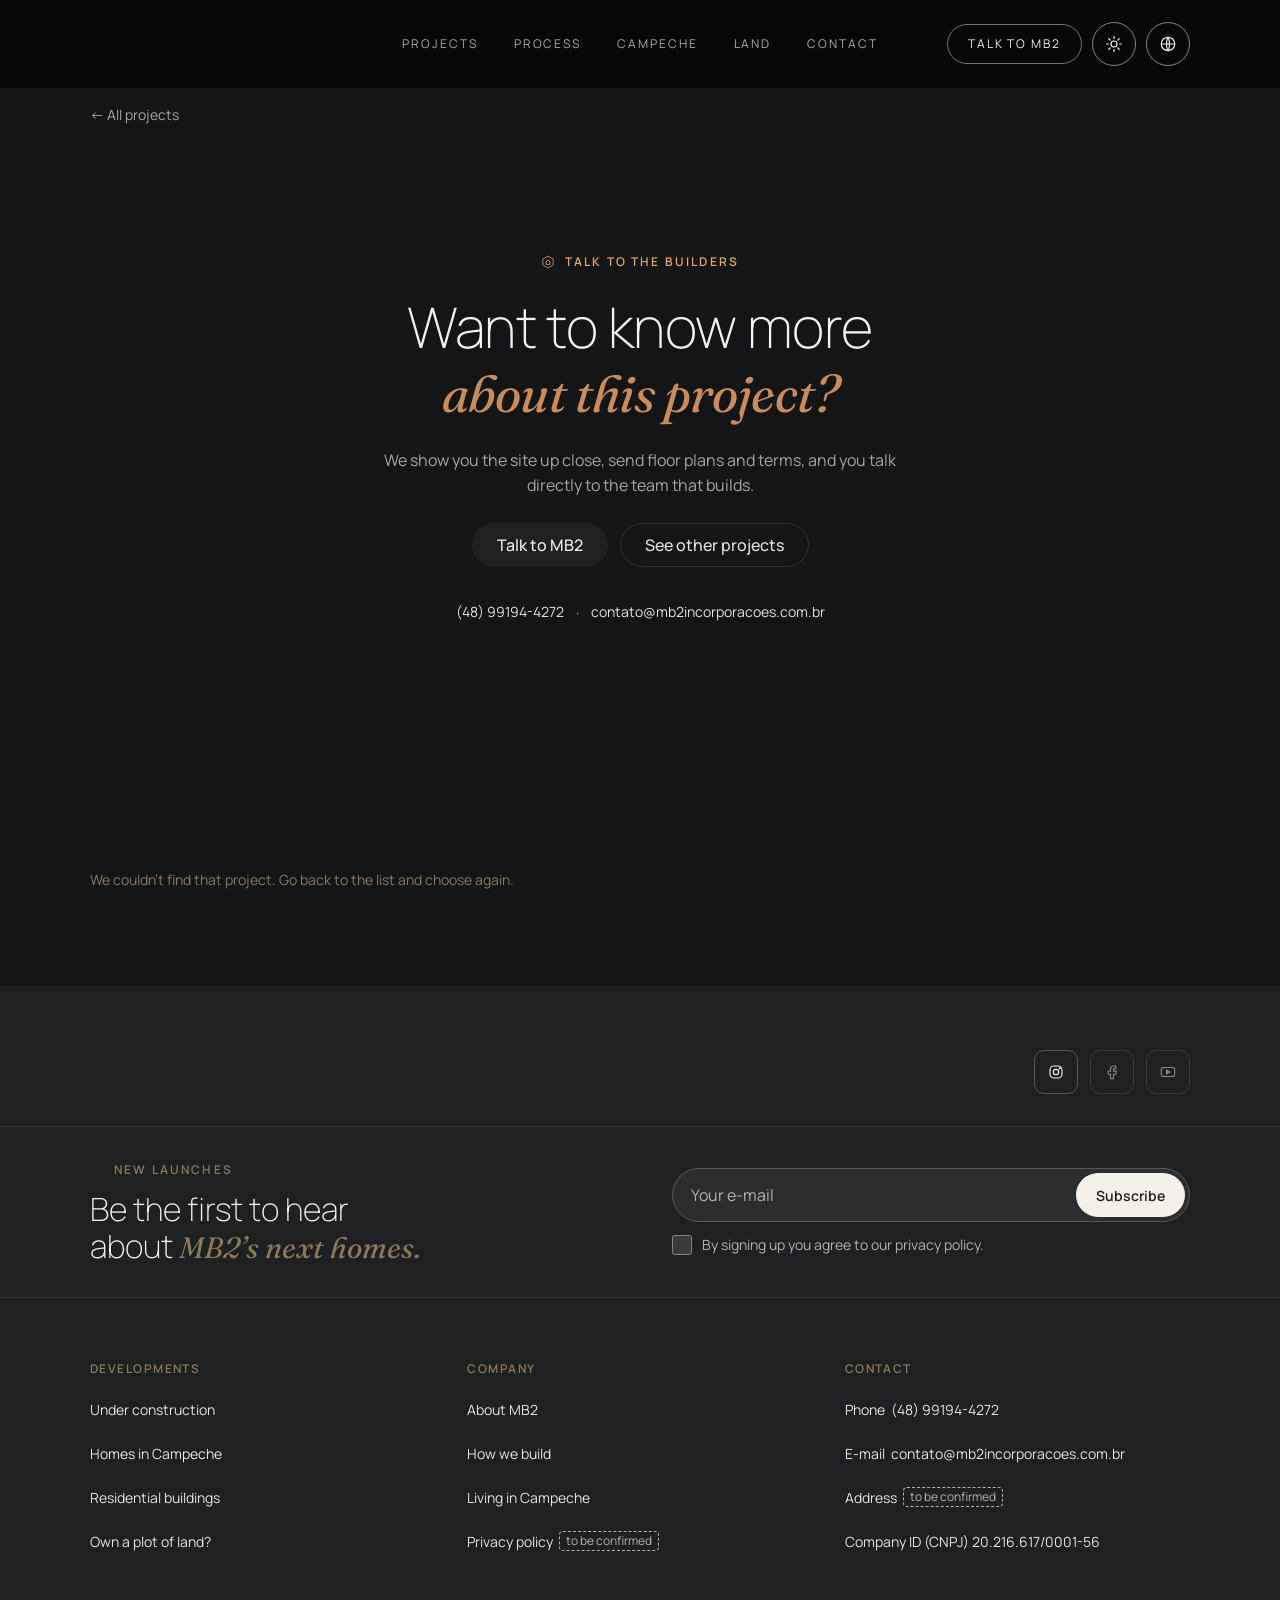
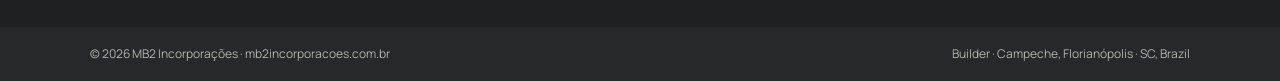
==== obra.html @ 61ceab86 "Canteiros em construção, página por obra e página de terrenos (plano piloto) - dados/obras.json: lis" ====
<!doctype html>
<html lang="pt-BR">
<head>
<meta charset="utf-8">
<meta name="viewport" content="width=device-width, initial-scale=1, viewport-fit=cover">
<title data-i18n="obra.metaTitulo">Obra · MB2 Incorporações</title>
<meta name="description" data-i18n-attr="content:obra.metaDesc" content="Andamento da obra, etapa atual e fotos semanais. MB2 Incorporações, Campeche, Florianópolis.">
<meta name="claude:viewport-fit-sides" content="cover">
<link rel="preconnect" href="https://fonts.googleapis.com">
<link rel="preconnect" href="https://fonts.gstatic.com" crossorigin>
<link rel="stylesheet" href="https://fonts.googleapis.com/css2?family=Manrope:wght@200;300;400;500;600&family=Fraunces:ital,opsz,wght@0,9..144,400;0,9..144,500;1,9..144,400&family=Archivo:wdth,wght@87.5,900&family=IBM+Plex+Sans:wght@500&display=swap">
<!-- ?v= muda a cada publicação: o GitHub Pages deixa o navegador guardar CSS e JS por 10 min,
     e sem isso a página nova pode abrir com o estilo antigo -->
<link rel="stylesheet" href="css/estilo.css?v=2026-10-28b">
<script>
  // Aplica a escolha guardada antes de desenhar a página; sem escolha, segue o aparelho
  // Sem escolha guardada, o site abre no tema escuro (o botão do menu continua trocando)
  var t = "escuro";
  try { var g = localStorage.getItem("tema"); if (g === "escuro" || g === "claro") t = g; } catch (e) {}
  document.documentElement.setAttribute("data-theme", t === "escuro" ? "dark" : "light");
</script>
</head>
<body class="pagina-interna">

<svg width="0" height="0" style="position:absolute" aria-hidden="true">
  <symbol id="simbolo" viewBox="0 0 100 100"><polygon points="50,4 90,27 90,73 50,96 10,73 10,27" fill="none" stroke="currentColor" stroke-width="11" stroke-linejoin="round"/><polyline points="26,52 50,30 74,52" fill="none" stroke="currentColor" stroke-width="11" stroke-linejoin="round" stroke-linecap="round"/><rect x="42" y="56" width="16" height="16" fill="currentColor"/></symbol>
  <symbol id="hx" viewBox="0 0 24 24"><g fill="none" stroke="currentColor" stroke-width="1.6" stroke-linejoin="round"><path d="M12 1.8l8.8 5.1v10.2L12 22.2l-8.8-5.1V6.9z"/><path d="M7.6 12.6L12 8.6l4.4 4M8.9 11.6v4.6h6.2v-4.6"/></g></symbol>
  <symbol id="hx-o" viewBox="0 0 48 48"><path d="M24 2.5l18.6 10.75v21.5L24 45.5 5.4 34.75v-21.5z" fill="none" stroke="currentColor" stroke-width="1.2" stroke-linejoin="round"/></symbol>
  <symbol id="logo-mb2" viewBox="0 0 520 150">
    <use href="index.html#simbolo" x="10" y="10" width="100" height="100" style="color:#B8743A"/>
    <text x="128" y="96" font-family="Archivo, 'Arial Black', sans-serif" font-weight="900" font-size="104" font-stretch="87.5%" fill="#F5F1EA" letter-spacing="-5">MB<tspan fill="#B8743A">2</tspan></text>
    <text x="130" y="134" font-family="'IBM Plex Sans', sans-serif" font-weight="500" font-size="21" fill="#F5F1EA" letter-spacing="9.2">INCORPORAÇÕES</text>
  </symbol>
  <!-- No menu só o símbolo e "MB2": a linha INCORPORAÇÕES ficaria com 6 px, ilegível -->
  <symbol id="logo-mb2-curto" viewBox="0 0 390 120">
    <use href="index.html#simbolo" x="10" y="10" width="100" height="100" style="color:#B8743A"/>
    <text x="128" y="96" font-family="Archivo, 'Arial Black', sans-serif" font-weight="900" font-size="104" font-stretch="87.5%" fill="#F5F1EA" letter-spacing="-5">MB<tspan fill="#B8743A">2</tspan></text>
  </symbol>
</svg>

<header class="topo">
  <div class="wrap">
    <a class="logo" href="index.html#inicio" aria-label="MB2 Incorporações, início" data-i18n-attr="aria-label:nav.logo"><svg viewBox="0 0 390 120" aria-hidden="true"><use href="index.html#logo-mb2-curto"/></svg></a>
    <nav class="nav" aria-label="Principal" data-i18n-attr="aria-label:nav.principal">
      <a href="index.html#obras" data-i18n="nav.obras">Obras</a>
      <a href="index.html#como-construimos" data-i18n="nav.como">Processo</a>
      <a href="index.html#campeche" data-i18n="nav.campeche">Campeche</a>
      <a href="terreno.html" data-i18n="nav.terreno">Terrenos</a>
      <a href="index.html#contato" data-i18n="nav.contato">Contato</a>
    </nav>
    <div class="topo-acoes">
    <a class="fale-topo link-zap" href="index.html#contato" data-i18n="nav.fale">Fale com a MB2</a>
    <button class="redondo tema-btn" id="tema-btn" type="button" aria-pressed="false" aria-label="Ativar tema escuro">
      <svg class="ic-lua" viewBox="0 0 24 24" fill="none" stroke="currentColor" stroke-width="1.6" stroke-linejoin="round"><path d="M20 14.5A8 8 0 0 1 9.5 4a8 8 0 1 0 10.5 10.5z"/></svg>
      <svg class="ic-sol" viewBox="0 0 24 24" fill="none" stroke="currentColor" stroke-width="1.6" stroke-linecap="round"><circle cx="12" cy="12" r="4"/><path d="M12 2v2.5M12 19.5V22M2 12h2.5M19.5 12H22M4.9 4.9l1.8 1.8M17.3 17.3l1.8 1.8M4.9 19.1l1.8-1.8M17.3 6.7l1.8-1.8"/></svg>
    </button>
    <div class="lang notranslate" id="lang">
      <button class="redondo lang-btn" id="langBtn" type="button" aria-haspopup="listbox" aria-expanded="false" aria-label="Escolher idioma" data-i18n-attr="aria-label:nav.idioma">
        <svg viewBox="0 0 24 24" fill="none" stroke="currentColor" stroke-width="1.6" aria-hidden="true"><circle cx="12" cy="12" r="9"/><path d="M3 12h18M12 3c2.5 2.7 2.5 15.3 0 18M12 3c-2.5 2.7-2.5 15.3 0 18"/></svg>
        <span class="sr-only" id="langCur">PT</span>
      </button>
      <ul class="lang-list" id="langList" role="listbox" hidden>
        <li data-lang="pt" role="option">Português</li>
        <li data-lang="en" role="option">English</li>
        <li data-lang="es" role="option">Español</li>
        <li data-lang="fr" role="option">Français</li>
      </ul>
    </div>
    <button class="redondo menu-btn" id="menu-btn" type="button" aria-expanded="false" aria-controls="menu-movel" aria-label="Abrir menu">
      <svg class="ic-abrir" viewBox="0 0 24 24" fill="none" stroke="currentColor" stroke-width="1.6"><path d="M4 7h16M4 12h16M4 17h16"/></svg>
      <svg class="ic-fechar" viewBox="0 0 24 24" fill="none" stroke="currentColor" stroke-width="1.6"><path d="M6 6l12 12M18 6L6 18"/></svg>
    </button>
    </div>
  </div>
</header>
<nav class="menu-movel" id="menu-movel" aria-label="Menu do celular" data-i18n-attr="aria-label:nav.menuMovel" hidden>
  <a href="index.html#obras" data-i18n="nav.obras">Obras</a>
  <a href="index.html#como-construimos" data-i18n="nav.comoLongo">Como construímos</a>
  <a href="index.html#campeche" data-i18n="nav.campecheLongo">Viver no Campeche</a>
  <a href="terreno.html" data-i18n="nav.terrenoLongo">Tem um terreno?</a>
  <a href="index.html#contato" data-i18n="nav.contato">Contato</a>
  <a class="btn btn-verde link-zap" href="index.html#contato" data-i18n="nav.fale">Fale com a MB2</a>
</nav>

<main class="pagina-obra" id="inicio">
  <nav class="wrap migalhas" aria-label="Você está em" data-i18n-attr="aria-label:obra.migalhasAria">
    <a href="index.html#obras" data-i18n="obra.voltar">Todas as obras</a>
  </nav>

  <section class="obra-topo wrap" id="obra-topo">
    <div class="obra-foto" id="obra-foto"></div>
    <div class="obra-resumo">
      <span class="chapeu" id="obra-chapeu"></span>
      <h1 class="titulo" id="obra-nome"></h1>
      <p class="obra-local" id="obra-local"></p>
      <div class="etiquetas" id="obra-etiquetas"></div>
      <div class="obra-botoes">
        <a class="btn btn-verde link-zap" id="obra-zap" href="index.html#contato" data-zap-msg="zap.msgObra" data-zap-pt="Olá! Vi a obra {obra} no site da MB2 e quero saber mais."><span data-i18n="obra.cta">Falar sobre esta obra</span></a>
        <a class="btn btn-contorno" href="#atualizacoes" id="obra-ir-atualizacoes" data-i18n="obra.verAtualizacoes">Ver o andamento</a>
      </div>
    </div>
  </section>

  <section class="secao wrap obra-andamento" id="atualizacoes" hidden>
    <header class="cabecalho">
      <span class="chapeu"><svg class="hx" aria-hidden="true"><use href="#hx"/></svg><span data-i18n="obra.andamentoChapeu">Andamento da obra</span></span>
      <h2 class="titulo" data-i18n="obra.andamentoTitulo">Semana a semana, <em>do terreno à chave.</em></h2>
      <p class="obra-andamento-texto" data-i18n="obra.andamentoTexto">Quem comprou acompanha por aqui. Quem está decidindo vê como a MB2 constrói.</p>
    </header>
    <ol class="etapas-barra" id="etapas-barra" aria-label="Etapas da obra" data-i18n-attr="aria-label:obra.etapasAria"></ol>
    <ol class="linha-tempo" id="linha-tempo"></ol>
    <p class="obra-vazio" id="obra-vazio" hidden data-i18n="obra.semAtualizacao">A obra acabou de começar. A primeira atualização entra aqui na próxima semana.</p>
  </section>

  <section class="secao wrap obra-video" id="obra-video" hidden>
    <header class="cabecalho">
      <span class="chapeu"><svg class="hx" aria-hidden="true"><use href="#hx"/></svg><span data-i18n="obra.videoChapeu">Em vídeo</span></span>
    </header>
    <video id="obra-video-player" controls playsinline preload="metadata"></video>
  </section>

  <section class="secao wrap obra-galeria" id="obra-galeria" hidden>
    <header class="cabecalho">
      <span class="chapeu"><svg class="hx" aria-hidden="true"><use href="#hx"/></svg><span data-i18n="obra.galeriaChapeu">Fotos</span></span>
    </header>
    <div class="galeria" id="galeria"></div>
  </section>

  <section class="secao chamada" id="contato" aria-label="Fale com a MB2" data-i18n-attr="aria-label:nav.fale">
    <div class="wrap">
      <span class="chapeu"><svg class="hx" aria-hidden="true"><use href="#hx"/></svg><span data-i18n="cont.chapeu">Fale com quem constrói</span></span>
      <h2 class="titulo" id="obra-chamada-titulo" data-i18n="obra.chamadaTitulo">Quer saber mais <em>sobre esta obra?</em></h2>
      <p data-i18n="cham.p">A gente mostra a obra de perto, manda plantas e condições, e quem responde é a equipe que constrói.</p>
      <div class="chamada-botoes">
        <a class="btn btn-escuro link-zap" href="index.html#contato" data-zap-msg="zap.msgObra" data-zap-pt="Olá! Vi a obra {obra} no site da MB2 e quero saber mais." data-i18n="nav.fale">Fale com a MB2</a>
        <a class="btn btn-contorno" href="index.html#obras" data-i18n="obra.outras">Ver outras obras</a>
      </div>
      <p class="chamada-dados" id="chamada-dados"></p>
    </div>
  </section>

  <p class="wrap aviso obra-nao-encontrada" id="obra-nao-encontrada" hidden data-i18n="obra.naoEncontrada">Não encontrei essa obra. Volte para a lista de obras e escolha de novo.</p>
</main>

<a class="zap-fixo link-zap" id="zap-fixo" href="index.html#contato"><svg viewBox="0 0 24 24" fill="none" stroke="currentColor" stroke-width="1.6"><path d="M4 5h16v11H8l-4 4z"/></svg><span id="zap-texto" data-i18n="zap.texto">Falar com a MB2</span></a>

<footer class="rodape" id="rodape">
  <div class="wrap rodape-topo">
    <a class="logo" href="index.html#inicio" aria-label="MB2 Incorporações" data-i18n-attr="aria-label:rod.logo"><svg viewBox="0 0 520 150" aria-hidden="true"><use href="index.html#logo-mb2"/></svg></a>
    <div class="sociais" aria-label="Redes sociais" data-i18n-attr="aria-label:rod.sociais">
      <a id="instagram" href="index.html#" aria-label="Instagram da MB2" data-i18n-attr="aria-label:rod.instagram" target="_blank" rel="noopener" hidden><svg viewBox="0 0 24 24" fill="none" stroke="currentColor" stroke-width="1.5"><rect x="4" y="4" width="16" height="16" rx="5"/><circle cx="12" cy="12" r="3.5"/><circle cx="17" cy="7" r=".6" fill="currentColor"/></svg></a>
      <span title="Facebook: a confirmar" data-i18n-attr="title:rod.facebook"><svg viewBox="0 0 24 24" fill="none" stroke="currentColor" stroke-width="1.5"><path d="M14 8h3V4h-3a4 4 0 0 0-4 4v3H7v4h3v6h4v-6h3l1-4h-4V8z"/></svg></span>
      <span title="YouTube: a confirmar" data-i18n-attr="title:rod.youtube"><svg viewBox="0 0 24 24" fill="none" stroke="currentColor" stroke-width="1.5"><rect x="3" y="6" width="18" height="12" rx="3"/><path d="M10 9.5v5l4.5-2.5z" fill="currentColor"/></svg></span>
    </div>
  </div>
    <div class="lancamentos" aria-label="Lançamentos" data-i18n-attr="aria-label:lanc.aria">
      <div class="wrap">
        <div>
          <span class="chapeu"><svg class="hx" aria-hidden="true"><use href="index.html#hx"/></svg><span data-i18n="lanc.chapeu">Lançamentos</span></span>
          <h2 data-i18n="lanc.titulo">Saiba antes das <em class="italico">próximas casas da MB2.</em></h2>
        </div>
        <form id="form-lancamentos" novalidate>
          <label class="sr-only" for="email" data-i18n="lanc.email">Seu e-mail</label>
          <div class="campo">
            <input id="email" type="email" placeholder="Seu e-mail" data-i18n-attr="placeholder:lanc.email" autocomplete="email">
            <button type="submit" data-i18n="lanc.inscrever">Inscrever</button>
          </div>
          <label class="consentimento"><input id="consentimento" type="checkbox"> <span data-i18n="lanc.consent">Ao se cadastrar você concorda com a nossa política de privacidade.</span></label>
          <p class="aviso" id="aviso-lancamentos" hidden></p>
        </form>
      </div>
    </div>
  <div class="wrap rodape-colunas">
    <div>
      <h4 data-i18n="rod.emp">Empreendimentos</h4>
      <ul>
        <li><a href="index.html#obras" data-i18n="rod.construcao">Em construção</a></li>
        <li><a href="index.html#entregues" data-i18n="rod.casas">Casas no Campeche</a></li>
        <li><a href="index.html#portfolio" data-i18n="rod.resid">Residenciais</a></li>
        <li><a href="terreno.html" data-i18n="nav.terrenoLongo">Tem um terreno?</a></li>
              </ul>
    </div>
    <div>
      <h4 data-i18n="rod.inst">Institucional</h4>
      <ul>
        <li><a href="index.html#sobre" data-i18n="rod.sobre">Sobre a MB2</a></li>
        <li><a href="index.html#como-construimos" data-i18n="rod.como">Como construímos</a></li>
        <li><a href="index.html#campeche" data-i18n="rod.campeche">Viver no Campeche</a></li>
        <li><span data-i18n="rod.privacidade">Política de privacidade</span> <span class="pendente" data-i18n="pendente">a confirmar</span></li>
      </ul>
    </div>
    <div>
      <h4 data-i18n="rod.contato">Contato</h4>
      <ul id="rodape-contato"></ul>
    </div>
  </div>
  <div class="rodape-base">
    <div class="wrap">
      <span>© 2026 MB2 Incorporações · mb2incorporacoes.com.br</span>
      <span data-i18n="rod.base">Construtora · Campeche, Florianópolis · SC</span>
    </div>
  </div>
</footer>

<!-- Tradução: sem defer e antes do site.js (ver js/i18n.js) -->
<script src="js/i18n.js?v=2026-10-28b"></script>
<script src="js/base.js?v=2026-10-28b"></script>
<script src="js/obra.js?v=2026-10-28b"></script>
</body>
</html>
---- css/estilo.css ----
/* Site institucional da MB2 · CSS escrito primeiro para o celular e ampliado para o computador.
   Layout: menu fixo de vidro, topo com vídeo (fotos só se o vídeo não carregar), obras, casa em destaque,
   grade de obras, faixa da história, etapas da obra, bairro, contato, lançamentos e rodapé. */

/* ---------- Tokens ---------- */
:root {
  /* Paleta da MB2: grafite, concreto, areia, verde e um cobre só (o do logo) */
  --grafite: #1f2022;
  --grafite-claro: #2c2d2f;
  --grafite-medio: #36383b;
  --cinza: #5a5d61;
  --concreto: #e9e4da;
  --areia: #f4f1ea;
  --branco: #ffffff;
  --verde: #4f7a3c;
  --verde-escuro: #456b34;
  --cobre: #b8743a;
  --cobre-escuro: #8f5826;
  --cobre-claro: #d9cdb9;

  /* Papéis: a página só usa estes */
  --fundo: var(--branco);
  --fundo-suave: var(--areia);
  --fundo-escuro: var(--grafite-claro);
  --texto: var(--grafite-claro);
  --texto-suave: var(--cinza);
  --texto-titulo: var(--grafite);
  --texto-inverso: var(--areia);
  --texto-inverso-suave: #b5b2ac;
  --linha: #e4dfd5;
  --linha-escura: #6b6e72;
  --acento: var(--cobre);
  --acento-escuro: var(--cobre-escuro);
  --acao: var(--verde);
  --acao-hover: var(--verde-escuro);
  --menu: rgba(3, 3, 3, 0.72);

  /* Fontes */
  --fonte: "Manrope", -apple-system, BlinkMacSystemFont, "Segoe UI", sans-serif;
  --fonte-titulo: "Fraunces", Georgia, serif;

  /* Escala de tipos (celular) */
  --t-12: 12px;
  --t-14: 14px;
  --t-16: 16px;
  --t-20: 20px;
  --t-28: 28px;
  --t-36: 36px;

  /* Escala de espaços */
  --e-8: 8px;
  --e-16: 16px;
  --e-24: 24px;
  --e-32: 32px;
  --e-48: 48px;
  --e-64: 64px;

  --raio: 12px;
  --raio-pilula: 9999px;
  --menu-altura: 72px;
  --toque: 44px;
  --suave: cubic-bezier(0.16, 1, 0.3, 1);
  color-scheme: light;
}

/* Tema: abre sempre claro; o botão do menu liga o escuro só durante a visita */
:root[data-theme="dark"] {
  --fundo: #141516;
  --fundo-suave: #1d1e20;
  --fundo-escuro: #0d0e0f;
  --texto: #e6e2da;
  --texto-suave: #a9a59d;
  --texto-titulo: #f4f1ea;
  --linha: #2e3033;
  --linha-escura: #55585c;
  --acento: #c98c5a;
  --acento-escuro: #e0a86f;
  --cobre-claro: #8c7a5e;
  --acao: #5f8f4a;
  --acao-hover: #6f9f5a;
  color-scheme: dark;
}

@media (min-width: 821px) {
  :root {
    --t-20: 22px;
    --t-28: 32px;
    --t-36: 44px;
    --e-48: 64px;
    --e-64: 96px;
    --menu-altura: 80px;
  }
}

/* ---------- Base ---------- */
*, *::before, *::after { box-sizing: border-box; }
[hidden] { display: none !important; }
html { scroll-padding-top: calc(var(--menu-altura) + 8px); scroll-behavior: smooth; }
body {
  margin: 0;
  background: var(--fundo);
  color: var(--texto);
  font-family: var(--fonte);
  font-size: var(--t-16);
  line-height: 1.5;
  -webkit-font-smoothing: antialiased;
}
body::before {
  content: "";
  position: fixed;
  inset: 0 0 auto;
  height: env(safe-area-inset-top, 0px);
  z-index: 30;
  background: var(--grafite);
}
img, video { max-width: 100%; display: block; }
a { color: inherit; }
h1, h2, h3, h4 { margin: 0; font-weight: 300; text-wrap: balance; line-height: 1.15; }
p { margin: 0; }
button { font: inherit; cursor: pointer; color: inherit; }
:focus-visible { outline: 2px solid var(--acento); outline-offset: 3px; }
.sr-only { position: absolute; width: 1px; height: 1px; overflow: hidden; clip: rect(0 0 0 0); white-space: nowrap; }

.wrap {
  max-width: 1440px;
  margin: 0 auto;
  padding-left: max(16px, env(safe-area-inset-left, 0px));
  padding-right: max(16px, env(safe-area-inset-right, 0px));
}
@media (min-width: 821px) {
  .wrap {
    padding-left: max(48px, env(safe-area-inset-left, 0px));
    padding-right: max(48px, env(safe-area-inset-right, 0px));
  }
}
@media (min-width: 1200px) {
  .wrap {
    padding-left: max(90px, env(safe-area-inset-left, 0px));
    padding-right: max(90px, env(safe-area-inset-right, 0px));
  }
}

.secao { padding-block: var(--e-64); }
.chapeu {
  display: inline-flex;
  align-items: center;
  gap: 10px;
  font-size: var(--t-12);
  font-weight: 600;
  letter-spacing: 0.18em;
  text-transform: uppercase;
  color: var(--acento-escuro);
}
.hx { width: 14px; height: 14px; flex: none; color: var(--acento); }
.titulo { font-size: var(--t-36); letter-spacing: -0.01em; color: var(--texto-titulo); }
.titulo em, .italico {
  font-family: var(--fonte-titulo);
  font-style: italic;
  font-weight: 400;
  font-size: 0.92em;
  color: var(--acento);
}
.cabecalho { display: grid; gap: var(--e-16); margin-bottom: var(--e-32); }

/* Pendências: o que a MB2 ainda precisa confirmar */
.pendente {
  display: inline-block;
  border: 1px dashed currentColor;
  border-radius: 4px;
  padding: 0 6px;
  font-size: var(--t-12);
  opacity: 0.75;
}

/* ---------- Botões ---------- */
.btn {
  display: inline-flex;
  align-items: center;
  justify-content: center;
  min-height: var(--toque);
  padding: 0 var(--e-24);
  border-radius: var(--raio-pilula);
  border: 1px solid transparent;
  font-size: var(--t-16);
  font-weight: 500;
  text-decoration: none;
  transition: background 0.3s var(--suave), color 0.3s var(--suave);
}
.btn-escuro { background: var(--grafite); color: var(--areia); }
.btn-escuro:hover { background: var(--grafite-medio); }
.btn-claro { background: var(--areia); color: var(--grafite); border-color: var(--concreto); }
.btn-claro:hover { background: var(--branco); }
.btn-verde { background: var(--acao); color: #fff; }
.btn-verde:hover { background: var(--acao-hover); }
.btn-contorno { background: transparent; color: var(--texto); border-color: var(--linha); }
.btn-contorno:hover { border-color: var(--texto-suave); }
.redondo {
  width: var(--toque);
  height: var(--toque);
  padding: 0;
  border-radius: 50%;
  border: 1px solid currentColor;
  background: transparent;
  display: inline-grid;
  place-items: center;
}
.redondo svg { width: 18px; height: 18px; }

/* ---------- Menu ---------- */
.topo {
  position: fixed;
  top: env(safe-area-inset-top, 0px);
  left: 0;
  right: 0;
  z-index: 20;
  color: var(--areia);
  /* Vidro: desfoque com saturação, sem linha embaixo */
  background: var(--menu);
  -webkit-backdrop-filter: blur(18px) saturate(160%);
  backdrop-filter: blur(18px) saturate(160%);
  transition: background 0.6s ease, transform 0.5s var(--suave);
}
/* No alto da página o menu fica sem fundo, para o vídeo dominar a tela */
.topo.no-topo { background: transparent; -webkit-backdrop-filter: none; backdrop-filter: none; }
/* Some ao descer a página e volta ao subir */
.topo.escondido { transform: translateY(calc(-100% - env(safe-area-inset-top, 0px))); }
.topo.aberto { background: rgba(3, 3, 3, 0.88); }
.topo .wrap {
  display: flex;
  align-items: center;
  gap: var(--e-24);
  min-height: var(--menu-altura);
  transition: min-height 0.5s var(--suave);
}
.logo { display: inline-flex; align-items: center; min-height: var(--toque); text-decoration: none; }
.logo svg { display: block; height: 34px; width: auto; transition: height 0.5s var(--suave); }
.rodape .logo svg { height: 40px; }
.nav, .fale-topo { display: none; }
.topo-acoes { display: flex; align-items: center; gap: 10px; margin-left: auto; }
.tema-btn, .menu-btn { color: inherit; border-color: rgba(255, 255, 255, 0.5); }
.tema-btn .ic-sol, :root[data-theme="dark"] .tema-btn .ic-lua { display: none; }
:root[data-theme="dark"] .tema-btn .ic-sol { display: block; }
.menu-btn .ic-fechar, .topo.aberto .menu-btn .ic-abrir { display: none; }
.topo.aberto .menu-btn .ic-fechar { display: block; }

/* Seletor de idioma (mesmo mecanismo do site da Dra. Grazi, ver js/i18n.js) */
.lang { position: relative; }
/* Mesmo botão redondo do tema (lua/sol), só com o globo */
.lang-btn { color: inherit; border-color: rgba(255, 255, 255, 0.5); }
.lang-list {
  position: absolute;
  top: calc(100% + 10px);
  right: 0;
  margin: 0;
  padding: 8px;
  list-style: none;
  min-width: 170px;
  display: none;
  background: rgba(3, 3, 3, 0.96);
  -webkit-backdrop-filter: blur(12px);
  backdrop-filter: blur(12px);
  border: 1px solid rgba(229, 231, 235, 0.18);
  border-radius: var(--raio);
  box-shadow: 0 14px 34px rgba(0, 0, 0, 0.35);
  z-index: 25;
}
.lang.open .lang-list { display: block; }
.lang-list li { font-size: var(--t-14); color: rgba(244, 241, 234, 0.8); padding: 13px 14px; border-radius: 8px; cursor: pointer; transition: background 0.2s, color 0.2s; }
.lang-list li:hover, .lang-list li:focus-visible { background: rgba(255, 255, 255, 0.08); color: var(--areia); }
.lang-list li.active { color: var(--cobre-claro); font-weight: 600; background: rgba(255, 255, 255, 0.06); }
@media (max-width: 820px) {
  /* No celular o logo, o idioma, o tema e o menu dividem a mesma linha */
  .topo .wrap { gap: 10px; }
}

/* Menu do celular: tela cheia em coluna */
.menu-movel {
  position: fixed;
  top: calc(var(--menu-altura) + env(safe-area-inset-top, 0px));
  left: 0;
  right: 0;
  bottom: 0;
  z-index: 19;
  background: rgba(3, 3, 3, 0.96);
  color: var(--areia);
  padding: var(--e-24) max(16px, env(safe-area-inset-left, 0px)) max(24px, env(safe-area-inset-bottom, 0px));
  display: flex;
  flex-direction: column;
  gap: var(--e-8);
  overflow-y: auto;
}
.menu-movel a:not(.btn) {
  display: flex;
  align-items: center;
  min-height: 56px;
  font-size: var(--t-20);
  font-weight: 500;
  text-decoration: none;
  border-bottom: 1px solid rgba(255, 255, 255, 0.1);
}
.menu-movel .btn { margin-top: auto; }

@media (min-width: 821px) {
  /* Três zonas: logo à esquerda, itens no centro, ações à direita */
  .topo .wrap { display: grid; grid-template-columns: 1fr auto 1fr; min-height: 88px; }
  .topo.compacto .wrap { min-height: 64px; }
  .logo svg { height: 40px; }
  .topo.compacto .logo svg { height: 30px; }
  .topo-acoes { justify-self: end; margin-left: 0; }
  .nav { display: flex; gap: 8px; }
  .nav a {
    position: relative;
    display: inline-flex;
    align-items: center;
    min-height: var(--toque);
    padding: 0 14px;
    font-size: var(--t-12);
    font-weight: 400;
    letter-spacing: 0.16em;
    text-transform: uppercase;
    text-decoration: none;
    opacity: 0.7;
    transition: opacity 0.3s ease, color 0.3s ease;
  }
  .nav a:hover, .nav a:focus-visible { opacity: 1; }
  .nav a[aria-current] { opacity: 1; color: var(--cobre); }
  /* Sublinhado nasce do centro */
  .nav a::after {
    content: "";
    position: absolute;
    left: 14px;
    right: 14px;
    bottom: 8px;
    height: 1px;
    background: var(--cobre);
    transform: scaleX(0);
    transform-origin: center;
    transition: transform 0.4s var(--suave);
  }
  .nav a:hover::after, .nav a:focus-visible::after { transform: scaleX(1); }
  /* Botão de contorno fino; o verde fica para o WhatsApp do celular */
  .fale-topo {
    min-height: 40px;
    padding: 0 20px;
    display: inline-flex;
    align-items: center;
    background: transparent;
    color: inherit;
    border: 1px solid rgba(244, 241, 234, 0.45);
    border-radius: var(--raio-pilula);
    font-size: var(--t-12);
    font-weight: 400;
    letter-spacing: 0.16em;
    text-transform: uppercase;
    text-decoration: none;
    transition: background 0.3s ease, color 0.3s ease, border-color 0.3s ease;
  }
  .fale-topo:hover { background: var(--areia); color: var(--grafite); border-color: var(--areia); }
  .menu-btn, .menu-movel { display: none; }
}
.topo a:focus-visible, .topo button:focus-visible { outline: 1px solid var(--cobre); outline-offset: 3px; }

/* ---------- Topo (hero) ----------
   Tela cheia: só o símbolo, o título e um botão. O vídeo (ou as fotos, enquanto ele não carrega)
   entra com um zoom lento; o conteúdo aparece em sequência. */
.hero {
  position: relative;
  min-height: 100vh;
  min-height: 100svh;
  display: flex;
  flex-direction: column;
  justify-content: flex-end;
  overflow: hidden;
  background: var(--grafite);
  color: var(--areia);
  padding-top: calc(var(--menu-altura) + env(safe-area-inset-top, 0px) + var(--e-32));
  padding-bottom: var(--e-24);
}
.hero-foto, .hero-video {
  position: absolute;
  inset: 0;
  width: 100%;
  height: 100%;
  object-fit: cover;
}
.hero-foto { opacity: 0; transition: opacity 0.9s var(--suave); }
.hero-foto.ativa { opacity: 1; animation: hero-zoom 20s ease-out forwards; }
.hero-video { display: none; animation: hero-zoom 20s ease-out forwards; }
@keyframes hero-zoom { from { transform: scale(1); } to { transform: scale(1.06); } }
.hero::after {
  content: "";
  position: absolute;
  inset: 0;
  background:
    linear-gradient(90deg, rgba(10, 9, 7, 0.62), rgba(10, 9, 7, 0.28) 45%, rgba(10, 9, 7, 0) 72%),
    linear-gradient(180deg, rgba(10, 9, 7, 0.45), rgba(10, 9, 7, 0.1) 35%, rgba(10, 9, 7, 0.3) 70%, rgba(15, 14, 12, 0.92));
  pointer-events: none;
}
.hero h2 { text-shadow: 0 2px 24px rgba(0, 0, 0, 0.35); }
.hero-conteudo, .hero-base { position: relative; z-index: 1; width: 100%; }
.hero-conteudo { display: grid; gap: var(--e-24); justify-items: start; margin: auto 0; }
.hero h2 {
  font-weight: 300;
  font-size: clamp(40px, 10vw, 56px);
  letter-spacing: 0.04em;
  text-transform: uppercase;
  line-height: 1.02;
  max-width: 12ch;
}
.hero h2 em {
  display: block;
  margin-top: 0.08em;
  font-family: var(--fonte-titulo);
  font-style: italic;
  font-weight: 400;
  font-size: 0.96em;
  letter-spacing: 0;
  text-transform: none;
  color: var(--cobre-claro);
}
/* Entrada em sequência: símbolo, título, botão */
.hero-conteudo > * { animation: hero-entra 1s var(--suave) both; }
.hero-conteudo > :nth-child(1) { animation-delay: 0.2s; }
.hero-conteudo > :nth-child(2) { animation-delay: 0.5s; }
.hero-conteudo > :nth-child(3) { animation-delay: 0.8s; }
@keyframes hero-entra { from { opacity: 0; transform: translateY(18px); } to { opacity: 1; transform: none; } }

.hero-base { display: grid; gap: var(--e-16); margin-top: var(--e-32); animation: hero-entra 1s var(--suave) 1.2s both; }
/* No celular o botão fixo de WhatsApp não pode cobrir o cartão */
@media (max-width: 820px) { .hero { padding-bottom: 84px; } }
.hero-controles { display: flex; align-items: center; justify-content: space-between; gap: var(--e-16); }
/* Cartão de vidro com o nome da casa */
.hero-cartao {
  display: grid;
  gap: 4px;
  padding: 14px 18px;
  border-radius: var(--raio);
  border: 1px solid rgba(255, 255, 255, 0.18);
  background: rgba(20, 18, 15, 0.35);
  -webkit-backdrop-filter: blur(14px);
  backdrop-filter: blur(14px);
  box-shadow: inset 0 1px 0 rgba(255, 255, 255, 0.18);
}
.hero-cartao .chapeu { color: var(--cobre-claro); }
.hero-cartao small { font-size: var(--t-14); color: var(--concreto); }
/* Seta "role para ver": linha fina que desce e some */
.hero-rolar {
  display: none;
  flex-direction: column;
  align-items: center;
  gap: 10px;
  font-size: var(--t-12);
  font-weight: 500;
  letter-spacing: 0.22em;
  text-transform: uppercase;
  text-decoration: none;
  color: var(--texto-inverso-suave);
}
.hero-rolar i { display: block; width: 1px; height: 44px; background: linear-gradient(var(--cobre-claro), transparent); animation: hero-rolar 2.2s ease-in-out infinite; }
@keyframes hero-rolar { 0% { transform: scaleY(0); transform-origin: top; opacity: 0; } 35% { transform: scaleY(1); transform-origin: top; opacity: 1; } 70% { transform: scaleY(1); transform-origin: bottom; opacity: 1; } 100% { transform: scaleY(0); transform-origin: bottom; opacity: 0; } }

.tracos { display: flex; gap: var(--e-8); }
.tracos button {
  min-width: var(--toque);
  height: var(--toque);
  padding: 0;
  border: 0;
  background: transparent;
  position: relative;
}
.tracos button::before {
  content: "";
  position: absolute;
  left: 50%;
  top: 50%;
  width: 12px;
  height: 2px;
  transform: translate(-50%, -50%);
  background: rgba(255, 255, 255, 0.4);
  transition: width 0.3s var(--suave), background 0.2s;
}
.tracos button[aria-current="true"]::before { width: 28px; background: var(--acento); }

@media (min-width: 821px) {
  .hero { padding-block: calc(var(--menu-altura) + 60px) var(--e-32); }
  .hero h2 { font-size: clamp(56px, 5.4vw, 80px); letter-spacing: 0.06em; max-width: 14ch; }
  .hero-conteudo { gap: var(--e-32); }
  .hero-base { grid-template-columns: 1fr auto 1fr; align-items: end; }
  .hero-controles { justify-self: start; }
  .hero-rolar { display: flex; }
  .hero-cartao { justify-self: end; min-width: 260px; }
}
.hero.com-video .hero-video { display: block; }
.hero.com-video .hero-foto, .hero.com-video .tracos, .hero.com-video .so-fotos { display: none; }
.hero-pausa { display: none; margin-left: auto; }
.hero-pausa .ic-play, .hero-pausa[aria-pressed="true"] .ic-pause { display: none; }
.hero-pausa[aria-pressed="true"] .ic-play { display: block; }
.hero.com-video .hero-pausa { display: inline-grid; }

/* ---------- Casa em destaque: faixa editorial de tela cheia ---------- */
.destaque {
  position: relative;
  min-height: 82vh;
  min-height: 82svh;
  display: flex;
  align-items: flex-end;
  overflow: hidden;
  background: var(--grafite);
  color: var(--areia);
}
.destaque-foto img { position: absolute; inset: 0; width: 100%; height: 100%; object-fit: cover; }
.destaque::after {
  content: "";
  position: absolute;
  inset: 0;
  background: linear-gradient(180deg, rgba(15, 14, 12, 0.1), rgba(15, 14, 12, 0.15) 45%, rgba(15, 14, 12, 0.88));
  pointer-events: none;
}
.destaque-conteudo { position: relative; z-index: 1; width: 100%; display: grid; gap: var(--e-16); justify-items: start; padding-block: var(--e-48); }
.destaque .chapeu { color: var(--cobre-claro); }
.destaque-local { font-size: var(--t-14); color: var(--concreto); }
.destaque h3 { font-weight: 200; font-size: clamp(36px, 8vw, 72px); line-height: 1.02; max-width: 14ch; }
.etiquetas { display: flex; flex-wrap: wrap; gap: var(--e-8); }
.etiquetas span {
  display: inline-flex;
  align-items: center;
  min-height: 36px;
  padding: 0 14px;
  border-radius: var(--raio-pilula);
  border: 1px solid rgba(255, 255, 255, 0.35);
  font-size: var(--t-14);
  color: var(--concreto);
  -webkit-backdrop-filter: blur(8px);
  backdrop-filter: blur(8px);
}
.destaque .btn { margin-top: var(--e-8); }
@media (min-width: 821px) {
  .destaque { min-height: 90vh; }
  .destaque-conteudo { padding-block: var(--e-64); gap: var(--e-24); }
}

/* ---------- Obras: duas casas grandes e uma faixa de residenciais ---------- */
.obras-cabecalho { margin-bottom: var(--e-32); }
.grade { display: grid; gap: var(--e-32) var(--e-24); }
.card { display: grid; gap: 6px; text-decoration: none; color: inherit; min-width: 0; }
.card .moldura {
  position: relative;
  aspect-ratio: 4 / 5;
  border-radius: var(--raio);
  overflow: hidden;
  background: var(--fundo-suave);
}
.card .moldura img { width: 100%; height: 100%; object-fit: cover; transition: transform 0.6s var(--suave); }
.card:hover .moldura img { transform: scale(1.04); }
.card .local { margin-top: 6px; font-size: var(--t-12); font-weight: 500; color: var(--acento-escuro); }
.card h3 { font-size: var(--t-20); color: var(--texto-titulo); }
.card .dados { font-size: var(--t-14); color: var(--texto-suave); }
.portfolio-cabecalho { margin-top: var(--e-64); position: relative; }
.portfolio-dica { font-size: var(--t-12); letter-spacing: 0.12em; text-transform: uppercase; color: var(--texto-suave); }
/* Faixa com rolagem lateral: sai da margem da página e para em cada cartão */
.faixa {
  display: flex;
  gap: var(--e-16);
  overflow-x: auto;
  scroll-snap-type: x mandatory;
  scrollbar-width: none;
  margin-inline: calc(-1 * max(16px, env(safe-area-inset-left, 0px)));
  padding-inline: max(16px, env(safe-area-inset-left, 0px));
  padding-bottom: var(--e-8);
}
.faixa::-webkit-scrollbar { display: none; }
.card-faixa { flex: 0 0 62vw; max-width: 300px; scroll-snap-align: start; }
.card-faixa .moldura { aspect-ratio: 4 / 5; }
.card-faixa h3 { font-size: var(--t-16); font-weight: 500; }
.card-faixa .local { margin-top: 0; }
@media (min-width: 821px) {
  .grade { grid-template-columns: repeat(2, minmax(0, 1fr)); gap: var(--e-32); }
  .card .moldura { border-radius: 16px; }
  .grade-casas .card .moldura { aspect-ratio: 5 / 4; }
  .grade-casas .card h3 { font-size: var(--t-28); font-weight: 300; }
  .portfolio-cabecalho { grid-template-columns: 1fr auto; align-items: end; }
  .portfolio-cabecalho .chapeu { grid-column: 1; }
  .portfolio-cabecalho .titulo { grid-column: 1; }
  .portfolio-dica { grid-column: 2; grid-row: 1 / 3; align-self: end; }
  .faixa { gap: var(--e-24); margin-inline: 0; padding-inline: 0; }
  .card-faixa { flex-basis: calc((100% - 3 * var(--e-24)) / 4); max-width: none; }
}

/* ---------- História: texto central grande e linha de números ---------- */
.historia { background: var(--fundo-escuro); color: var(--areia); text-align: center; }
.historia-texto { display: grid; gap: var(--e-24); justify-items: center; }
.historia .chapeu { color: var(--cobre-claro); }
.historia h2 { font-size: clamp(32px, 6vw, 56px); font-weight: 200; line-height: 1.1; max-width: 18ch; color: var(--areia); }
.historia h2 em { color: var(--cobre-claro); }
.historia p { color: var(--concreto); max-width: 520px; line-height: 1.6; }
.numeros { display: grid; grid-template-columns: repeat(3, minmax(0, 1fr)); gap: var(--e-16); margin: var(--e-24) 0 0; width: 100%; max-width: 720px; border-top: 1px solid var(--linha-escura); padding-top: var(--e-32); }
.numeros div { display: grid; gap: 4px; }
.numeros dt { font-family: var(--fonte-titulo); font-weight: 300; font-size: clamp(40px, 8vw, 72px); line-height: 1; color: var(--cobre-claro); }
.numeros dd { margin: 0; font-size: var(--t-12); font-weight: 600; letter-spacing: 0.16em; text-transform: uppercase; color: var(--texto-inverso-suave); }
@media (min-width: 821px) { .historia { padding-block: 128px; } }

/* ---------- Como construímos: bloco claro em concreto, com ar ---------- */
.como { background: var(--concreto); color: var(--grafite); }
.como .chapeu { color: var(--cobre-escuro); }
.como .titulo { color: var(--grafite); }
.como .titulo em { color: var(--cobre-escuro); }
.etapas { list-style: none; margin: 0; padding: 0; display: grid; gap: var(--e-32); position: relative; }
.etapas::before {
  content: "";
  position: absolute;
  left: 27px;
  top: 28px;
  bottom: 28px;
  width: 1px;
  background: var(--cobre);
  opacity: 0.5;
}
.etapa { display: grid; grid-template-columns: 56px minmax(0, 1fr); gap: var(--e-16); align-items: start; position: relative; }
.etapa .numero {
  position: relative;
  width: 56px;
  height: 56px;
  display: grid;
  place-items: center;
  background: var(--concreto);
}
.etapa .numero svg { position: absolute; inset: 0; width: 56px; height: 56px; color: var(--cobre); }
.etapa .numero b {
  position: relative;
  font-family: var(--fonte-titulo);
  font-size: 24px;
  font-weight: 400;
  color: var(--cobre-escuro);
  margin-top: 3px;
}
.etapa .texto { display: grid; gap: 8px; padding-top: 12px; }
.etapa h3 { font-size: var(--t-20); font-weight: 500; color: var(--grafite); }
.etapa p { font-size: var(--t-14); color: #5a5248; line-height: 1.65; }
@media (min-width: 821px) {
  .como { padding-block: 128px; }
  .como .cabecalho { margin-bottom: var(--e-64); }
  .etapas { grid-template-columns: repeat(4, minmax(0, 1fr)); gap: var(--e-48); }
  .etapas::before { left: 28px; right: 28px; top: 28px; bottom: auto; width: auto; height: 1px; }
  .etapa { grid-template-columns: 1fr; gap: var(--e-24); }
  .etapa .numero { width: 72px; height: 72px; }
  .etapa .numero svg { width: 72px; height: 72px; }
  .etapa .numero b { font-size: 32px; }
  .etapa .texto { padding-top: 0; }
}

/* ---------- Viver no Campeche: foto de tela cheia com o texto por cima ---------- */
.campeche {
  position: relative;
  min-height: 82vh;
  min-height: 82svh;
  display: flex;
  align-items: center;
  overflow: hidden;
  background: var(--grafite);
  color: var(--areia);
}
.campeche-foto img { position: absolute; inset: 0; width: 100%; height: 100%; object-fit: cover; }
.campeche::after {
  content: "";
  position: absolute;
  inset: 0;
  background: linear-gradient(180deg, rgba(12, 14, 10, 0.55), rgba(12, 14, 10, 0.8));
  pointer-events: none;
}
.campeche .wrap { position: relative; z-index: 1; width: 100%; padding-block: var(--e-64); }
.campeche .chapeu { color: var(--cobre-claro); }
.campeche .titulo { color: var(--areia); }
.campeche .titulo em { color: var(--cobre-claro); }
.campeche-texto { display: grid; gap: var(--e-16); max-width: 560px; }
.campeche-texto > p { color: var(--concreto); line-height: 1.6; }
.lista-bairro { list-style: none; margin: var(--e-8) 0 0; padding: 0; display: grid; gap: 12px; font-size: var(--t-14); color: var(--concreto); }
.lista-bairro li { display: flex; gap: 12px; align-items: flex-start; }
.lista-bairro .hx { margin-top: 3px; color: var(--cobre-claro); }
@media (min-width: 821px) {
  .campeche { min-height: 90vh; }
  .campeche::after { background: linear-gradient(90deg, rgba(12, 14, 10, 0.8), rgba(12, 14, 10, 0.55) 50%, rgba(12, 14, 10, 0.2)); }
  .campeche-texto { gap: var(--e-24); }
}

/* ---------- Chamada final ---------- */
.chamada { background: var(--fundo); text-align: center; }
.chamada .wrap { display: grid; gap: var(--e-24); justify-items: center; }
.chamada .titulo { font-size: clamp(32px, 6vw, 56px); font-weight: 200; max-width: 16ch; }
.chamada p { color: var(--texto-suave); max-width: 520px; line-height: 1.6; }
.chamada-botoes { display: grid; gap: 12px; width: 100%; max-width: 420px; }
.chamada-dados { display: flex; flex-wrap: wrap; justify-content: center; align-items: center; gap: 4px 12px; font-size: var(--t-14); color: var(--texto-suave); }
.chamada-dados:empty { display: none; }
.chamada-dados a { display: inline-flex; align-items: center; min-height: var(--toque); color: var(--texto); text-decoration: none; border-bottom: 1px solid transparent; }
.chamada-dados a:hover { border-bottom-color: var(--acento); }
@media (max-width: 820px) {
  .chamada-dados { flex-direction: column; }
  .chamada-dados span { display: none; }
}
@media (min-width: 821px) {
  .chamada { padding-block: 128px; }
  .chamada-botoes { grid-template-columns: auto auto; width: auto; max-width: none; }
}

/* ---------- Contato ---------- */
.contato { background: var(--fundo-escuro); color: var(--areia); }
.contato .wrap { display: grid; gap: var(--e-24); }
.contato .chapeu { color: var(--cobre-claro); }
.contato h2 { font-weight: 200; font-size: var(--t-28); line-height: 1.3; color: var(--concreto); }
.contato h2 em { color: var(--cobre-claro); }
.canais { list-style: none; margin: 0; padding: 0; display: grid; gap: var(--e-16); }
.canais li { display: grid; grid-template-columns: 48px minmax(0, 1fr); gap: var(--e-16); align-items: start; }
.canais .icone {
  width: 48px;
  height: 48px;
  border-radius: 50%;
  border: 1px solid var(--linha-escura);
  display: grid;
  place-items: center;
}
.canais .icone svg { width: 22px; height: 22px; stroke: var(--areia); }
.canais h3 { font-size: var(--t-16); font-weight: 600; color: var(--areia); }
.canais p { font-size: var(--t-14); color: var(--texto-inverso-suave); line-height: 1.5; }
.contato-dados { font-size: var(--t-14); color: var(--cobre-claro); }
.contato-botoes { display: grid; gap: 12px; }
@media (min-width: 821px) {
  .contato { text-align: center; }
  .contato .wrap { justify-items: center; gap: var(--e-32); }
  .contato h2 { max-width: 900px; font-size: var(--t-36); }
  .canais { grid-template-columns: repeat(3, minmax(0, 1fr)); gap: var(--e-16); width: 100%; }
  .canais li {
    grid-template-columns: 1fr;
    justify-items: center;
    text-align: center;
    gap: var(--e-16);
    padding: var(--e-32) var(--e-16);
    border: 1px solid var(--linha-escura);
    border-radius: var(--raio);
    background: var(--grafite-medio);
  }
  .contato-botoes { grid-template-columns: 1fr 1fr; width: 100%; max-width: 640px; }
}

/* Botão fixo de WhatsApp (só celular) */
.zap-fixo {
  position: fixed;
  right: max(16px, env(safe-area-inset-right, 0px));
  bottom: max(16px, env(safe-area-inset-bottom, 0px));
  z-index: 18;
  display: inline-flex;
  align-items: center;
  gap: 10px;
  min-height: 52px;
  padding: 0 20px 0 16px;
  border-radius: var(--raio-pilula);
  background: var(--acao);
  color: #fff;
  font-weight: 600;
  text-decoration: none;
  box-shadow: 0 8px 24px rgba(0, 0, 0, 0.25);
}
.zap-fixo svg { width: 22px; height: 22px; }
@media (min-width: 821px) { .zap-fixo { display: none; } }

/* ---------- Cadastro de lançamentos (no rodapé) ---------- */
.lancamentos { padding-block: var(--e-32); border-block: 1px solid rgba(255, 255, 255, 0.1); }
.lancamentos .wrap { display: grid; gap: var(--e-24); }
.lancamentos h2 { font-weight: 200; font-size: var(--t-28); color: var(--areia); margin-top: 8px; }
.lancamentos h2 em { color: var(--cobre-claro); }
.lancamentos .chapeu { color: var(--cobre-claro); }
.campo {
  display: flex;
  align-items: center;
  min-height: 52px;
  padding: 4px 4px 4px 16px;
  background: rgba(255, 255, 255, 0.06);
  border: 1px solid var(--linha-escura);
  border-radius: var(--raio-pilula);
}
.campo input { flex: 1; min-width: 0; height: 100%; border: 0; outline: 0; background: transparent; font: inherit; color: var(--areia); }
.campo input::placeholder { color: var(--texto-inverso-suave); }
.campo button {
  min-height: var(--toque);
  padding: 0 20px;
  background: var(--areia);
  color: var(--grafite);
  border: 0;
  border-radius: var(--raio-pilula);
  font-size: var(--t-14);
  font-weight: 600;
}
.consentimento { display: flex; gap: 10px; align-items: flex-start; margin-top: 12px; font-size: var(--t-14); color: var(--texto-inverso-suave); }
.consentimento input { accent-color: var(--acao); width: 20px; height: 20px; flex: none; margin: 1px 0 0; }
.aviso { margin-top: 10px; font-size: var(--t-14); color: var(--cobre-claro); }
@media (min-width: 821px) {
  .lancamentos .wrap { grid-template-columns: minmax(0, 1fr) minmax(0, 1fr); gap: var(--e-48); align-items: center; }
}

/* ---------- Rodapé ---------- */
.rodape { background: var(--grafite); color: var(--areia); }
.rodape-topo { display: flex; justify-content: space-between; align-items: center; gap: var(--e-24); padding-block: var(--e-48) var(--e-32); flex-wrap: wrap; }
.sociais { display: flex; gap: 12px; }
.sociais a, .sociais span {
  width: var(--toque);
  height: var(--toque);
  border: 1px solid var(--linha-escura);
  border-radius: 10px;
  display: grid;
  place-items: center;
}
.sociais span { opacity: 0.5; }
.sociais svg { width: 18px; height: 18px; }
.rodape-colunas { display: grid; gap: var(--e-32); padding-block: var(--e-48); }
.rodape-colunas h4 {
  margin: 0 0 12px;
  font-weight: 600;
  font-size: var(--t-12);
  letter-spacing: 0.12em;
  text-transform: uppercase;
  color: var(--cobre-claro);
}
.rodape-colunas ul { list-style: none; margin: 0; padding: 0; display: grid; }
.rodape-colunas li { display: flex; align-items: center; gap: 6px; flex-wrap: wrap; min-height: var(--toque); color: var(--concreto); font-size: var(--t-14); }
.rodape-colunas a { display: flex; align-items: center; min-height: var(--toque); text-decoration: none; }
.rodape-colunas a:hover { color: #fff; }
.rodape-base { background: #27282b; font-size: var(--t-12); color: var(--texto-inverso-suave); }
.rodape-base .wrap { display: flex; flex-direction: column; gap: 6px; padding-block: 18px max(18px, env(safe-area-inset-bottom, 0px)); }
@media (min-width: 821px) {
  .rodape-colunas { grid-template-columns: repeat(3, minmax(0, 1fr)); }
  .rodape-base .wrap { flex-direction: row; justify-content: space-between; }
}
/* No celular, o botão fixo não pode cobrir o rodapé */
@media (max-width: 820px) { .rodape-base .wrap { padding-bottom: 88px; } }

@media (prefers-reduced-motion: reduce) {
  html { scroll-behavior: auto; }
  *, *::before, *::after { transition: none !important; animation: none !important; }
}

/* ---------- Em construção agora (canteiros) e selos ---------- */
.obras-texto { color: var(--texto-suave); max-width: 56ch; line-height: 1.6; }
.entregues-cabecalho { margin-top: var(--e-64); }
.card .moldura { position: relative; }
.selo {
  position: absolute;
  top: 12px;
  left: 12px;
  z-index: 1;
  padding: 5px 10px;
  border-radius: var(--raio-pilula);
  font-size: var(--t-12);
  font-weight: 600;
  letter-spacing: 0.08em;
  text-transform: uppercase;
  background: rgba(3, 3, 3, 0.72);
  color: var(--areia);
  -webkit-backdrop-filter: blur(6px);
  backdrop-filter: blur(6px);
}
.selo-obra { background: var(--acao); color: #fff; }
.selo-vendida { background: var(--areia); color: var(--grafite); }
.sem-foto {
  position: absolute;
  inset: 0;
  display: grid;
  place-content: center;
  justify-items: center;
  gap: 10px;
  background: linear-gradient(160deg, var(--grafite-claro), var(--grafite-medio));
  color: var(--cobre-claro);
  font-size: var(--t-12);
  letter-spacing: 0.12em;
  text-transform: uppercase;
  text-align: center;
  padding: var(--e-16);
}
.sem-foto svg { width: 48px; height: 48px; color: var(--cobre); opacity: 0.8; }
.card-canteiro .moldura { aspect-ratio: 4 / 3; }
.avanco {
  display: block;
  height: 3px;
  margin-top: 4px;
  background: var(--linha);
  border-radius: 2px;
  overflow: hidden;
}
.avanco i { display: block; height: 100%; background: var(--acento); border-radius: 2px; transition: width 0.8s var(--suave); }
@media (min-width: 821px) {
  .grade-canteiros { grid-template-columns: repeat(3, minmax(0, 1fr)); }
  .grade-canteiros .card h3 { font-size: var(--t-20); }
}

/* Chamada para donos de terreno, dentro de "Do terreno à chave" */
.terreno-chamada {
  margin-top: var(--e-48);
  padding: var(--e-24);
  border: 1px solid var(--cobre-claro);
  border-radius: 16px;
  display: grid;
  gap: var(--e-16);
  background: var(--areia);
}
.terreno-chamada h3 { font-size: var(--t-20); font-weight: 500; color: var(--grafite); margin-top: 8px; }
.terreno-chamada p { color: var(--cinza); line-height: 1.6; }
.terreno-chamada .btn { justify-self: start; }
@media (min-width: 821px) {
  .terreno-chamada { grid-template-columns: minmax(0, 1fr) auto; align-items: center; padding: var(--e-32); }
  .terreno-chamada .btn { justify-self: end; }
}

/* ---------- Páginas internas (obra, terreno): o menu começa com fundo ---------- */
.pagina-interna main { padding-top: calc(var(--menu-altura) + env(safe-area-inset-top, 0px)); background: var(--fundo); color: var(--texto); }
.migalhas { padding-block: var(--e-24) 0; font-size: var(--t-14); }
.migalhas a { color: var(--texto-suave); text-decoration: none; }
.migalhas a::before { content: "← "; }
.migalhas a:hover { color: var(--acento); }

/* ---------- Página da obra ---------- */
.obra-topo { display: grid; gap: var(--e-24); padding-block: var(--e-24) var(--e-48); }
.obra-foto { position: relative; aspect-ratio: 4 / 3; border-radius: var(--raio); overflow: hidden; background: var(--grafite-claro); }
.obra-foto img { width: 100%; height: 100%; object-fit: cover; }
.obra-resumo { display: grid; gap: var(--e-16); align-content: start; }
.obra-resumo .titulo { font-size: clamp(32px, 7vw, 56px); font-weight: 300; line-height: 1.05; }
.obra-local { color: var(--texto-suave); }
.obra-resumo .etiquetas span { border-color: var(--linha); color: var(--texto); }
.obra-botoes { display: grid; gap: 12px; margin-top: var(--e-8); }
@media (min-width: 821px) {
  .obra-topo { grid-template-columns: minmax(0, 3fr) minmax(0, 2fr); gap: var(--e-48); align-items: center; padding-block: var(--e-32) var(--e-64); }
  .obra-foto { aspect-ratio: 3 / 2; border-radius: 16px; }
  .obra-botoes { grid-template-columns: auto auto; justify-content: start; }
}
.obra-andamento-texto { color: var(--texto-suave); max-width: 56ch; line-height: 1.6; }
/* Barra de etapas: as feitas em cobre, a atual com anel */
.etapas-barra {
  list-style: none;
  margin: 0 0 var(--e-48);
  padding: 0;
  display: grid;
  grid-template-columns: repeat(4, minmax(0, 1fr));
  gap: var(--e-16) 6px;
}
.etapas-barra li { display: grid; gap: 8px; justify-items: center; text-align: center; font-size: var(--t-12); color: var(--texto-suave); position: relative; }
.etapas-barra li i { width: 100%; height: 4px; border-radius: 2px; background: var(--linha); }
.etapas-barra li.feita i { background: var(--acento); }
.etapas-barra li.atual i { background: var(--acento); box-shadow: 0 0 0 3px var(--fundo), 0 0 0 4px var(--acento); }
.etapas-barra li.atual { color: var(--acento-escuro); font-weight: 600; }
@media (min-width: 821px) { .etapas-barra { grid-template-columns: repeat(8, minmax(0, 1fr)); } }
/* Linha do tempo das atualizações semanais, da mais nova para a mais antiga */
.linha-tempo { list-style: none; margin: 0; padding: 0; display: grid; gap: var(--e-32); }
.linha-tempo li { display: grid; gap: var(--e-8); padding-left: 22px; position: relative; }
.linha-tempo li::before { content: ""; position: absolute; left: 4px; top: 6px; width: 8px; height: 8px; border-radius: 50%; background: var(--acento); }
.linha-tempo li::after { content: ""; position: absolute; left: 7px; top: 20px; bottom: calc(-1 * var(--e-32)); width: 2px; background: var(--linha); }
.linha-tempo li:last-child::after { display: none; }
.linha-tempo time { font-size: var(--t-14); font-weight: 600; color: var(--texto-titulo); }
.linha-tempo .conteudo { display: grid; gap: 10px; }
.linha-tempo .conteudo p { color: var(--texto); line-height: 1.6; max-width: 60ch; }
.linha-tempo .fotos { display: grid; gap: 10px; grid-template-columns: repeat(auto-fill, minmax(140px, 1fr)); }
.linha-tempo .fotos .moldura, .galeria .moldura { aspect-ratio: 4 / 3; border-radius: var(--raio); overflow: hidden; background: var(--grafite-claro); }
.linha-tempo .fotos img, .galeria img { width: 100%; height: 100%; object-fit: cover; }
.linha-tempo video, .obra-video video { width: 100%; border-radius: var(--raio); background: #000; }
@media (min-width: 821px) {
  .linha-tempo li { grid-template-columns: 140px minmax(0, 1fr); gap: var(--e-24); padding-left: 0; }
  .linha-tempo li::before { left: 118px; }
  .linha-tempo li::after { left: 121px; }
  .linha-tempo .fotos { grid-template-columns: repeat(3, minmax(0, 1fr)); }
}
.obra-vazio { color: var(--texto-suave); padding: var(--e-24); border: 1px dashed var(--linha); border-radius: var(--raio); max-width: 56ch; }
.galeria { display: grid; gap: var(--e-16); grid-template-columns: repeat(auto-fill, minmax(220px, 1fr)); }
.obra-nao-encontrada { padding-block: var(--e-64); }

/* ---------- Página "Tem um terreno?" ---------- */
.terreno-topo { display: grid; gap: var(--e-16); padding-block: var(--e-48) var(--e-24); }
.terreno-topo .titulo { font-size: clamp(32px, 7vw, 60px); font-weight: 300; line-height: 1.05; max-width: 18ch; }
.terreno-lede { color: var(--texto-suave); font-size: var(--t-16); line-height: 1.6; max-width: 58ch; }
.terreno-opcoes { padding-top: 0; }
.terreno-form-secao { background: var(--fundo-suave); }
.terreno-form { display: grid; gap: var(--e-16); max-width: 640px; }
.terreno-form label { display: grid; gap: 6px; font-size: var(--t-14); color: var(--texto); }
.terreno-form input, .terreno-form select, .terreno-form textarea {
  font: inherit;
  color: var(--texto);
  background: var(--fundo);
  border: 1px solid var(--linha);
  border-radius: var(--raio);
  padding: 12px 14px;
  min-height: var(--toque);
}
.terreno-form input:focus-visible, .terreno-form select:focus-visible, .terreno-form textarea:focus-visible { outline: 2px solid var(--acento); outline-offset: 1px; }
.terreno-form fieldset { border: 0; margin: 0; padding: 0; display: grid; gap: 8px; }
.terreno-form legend { font-size: var(--t-14); margin-bottom: 6px; padding: 0; }
.terreno-form .opcao { display: flex; align-items: center; gap: 10px; min-height: var(--toque); font-size: var(--t-16); }
.terreno-form .opcao input { accent-color: var(--acao); width: 20px; height: 20px; min-height: 0; }
.terreno-botoes { display: grid; gap: 12px; margin-top: var(--e-8); }
.terreno-nota { font-size: var(--t-12); color: var(--texto-suave); line-height: 1.5; }
.terreno-form .aviso { color: var(--acento-escuro); }
@media (min-width: 821px) {
  .terreno-form-secao .wrap { display: grid; grid-template-columns: minmax(0, 1fr) minmax(0, 1.2fr); gap: var(--e-64); align-items: start; }
  .terreno-botoes { grid-template-columns: auto auto; justify-content: start; }
}
.terreno-provas { list-style: none; margin: 0; padding: 0; display: grid; gap: var(--e-24); }
.terreno-provas li { display: grid; gap: 4px; }
.terreno-provas b { font-family: var(--fonte-titulo); font-weight: 400; font-size: 48px; line-height: 1; color: var(--acento); }
.terreno-provas span { color: var(--texto-suave); line-height: 1.5; max-width: 32ch; }
.terreno-links { margin-top: var(--e-32); color: var(--texto-suave); }
.terreno-links a { color: var(--acento-escuro); }
@media (min-width: 821px) { .terreno-provas { grid-template-columns: repeat(3, minmax(0, 1fr)); } }

/* Etapas fora do bloco claro (página do terreno): seguem o tema da página */
.terreno-opcoes .etapa .numero { background: var(--fundo); }
.terreno-opcoes .etapa h3 { color: var(--texto); }
.terreno-opcoes .etapa p { color: var(--texto-suave); }
.terreno-opcoes .etapas::before { background: var(--acento); }
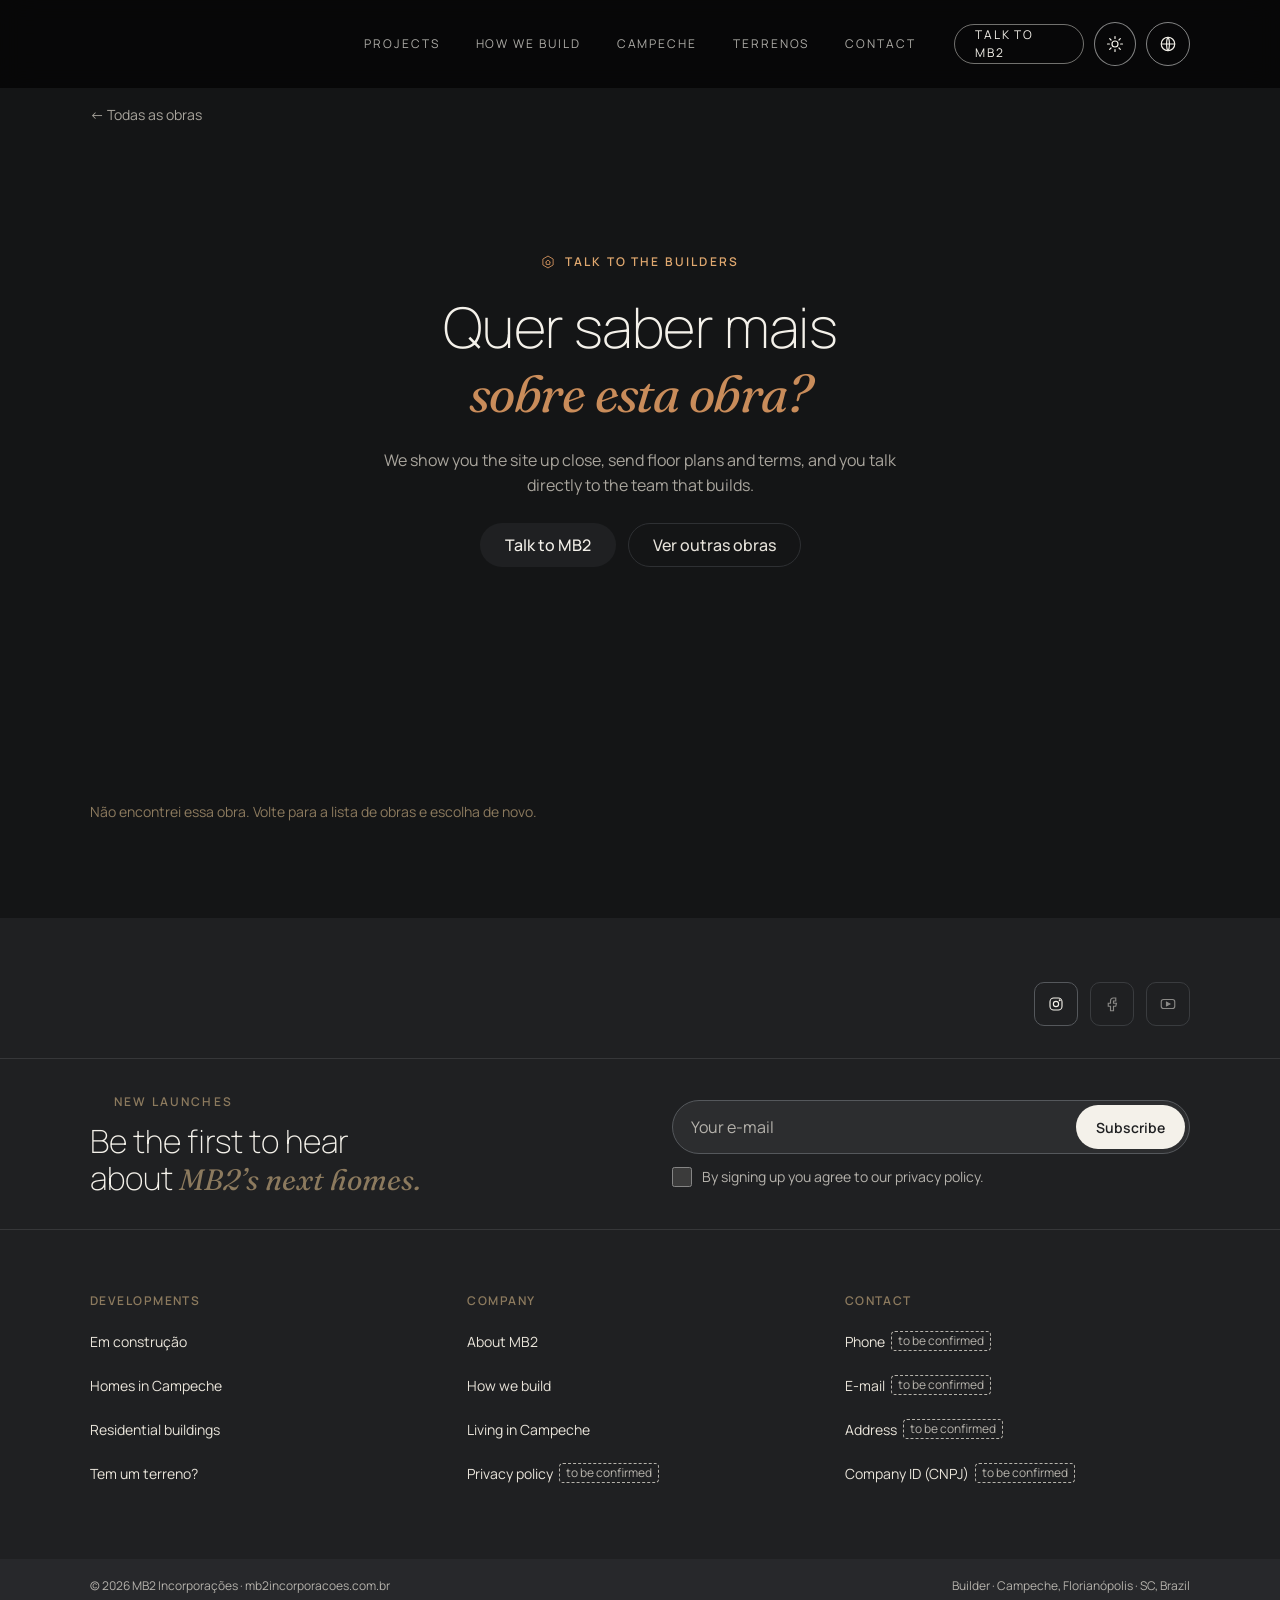
==== commit ce7fb494: "Esboço: título do topo em Fraunces fina, em minúsculas Opção 1 das três fontes testadas (escolha de " ====
--- a/obra.html
+++ b/obra.html
@@ -8,10 +8,10 @@
 <meta name="claude:viewport-fit-sides" content="cover">
 <link rel="preconnect" href="https://fonts.googleapis.com">
 <link rel="preconnect" href="https://fonts.gstatic.com" crossorigin>
-<link rel="stylesheet" href="https://fonts.googleapis.com/css2?family=Manrope:wght@200;300;400;500;600&family=Fraunces:ital,opsz,wght@0,9..144,400;0,9..144,500;1,9..144,400&family=Archivo:wdth,wght@87.5,900&family=IBM+Plex+Sans:wght@500&display=swap">
+<link rel="stylesheet" href="https://fonts.googleapis.com/css2?family=Manrope:wght@200;300;400;500;600&family=Fraunces:ital,opsz,wght@0,9..144,300;0,9..144,400;0,9..144,500;1,9..144,300;1,9..144,400&family=Archivo:wdth,wght@87.5,900&family=IBM+Plex+Sans:wght@500&display=swap">
 <!-- ?v= muda a cada publicação: o GitHub Pages deixa o navegador guardar CSS e JS por 10 min,
      e sem isso a página nova pode abrir com o estilo antigo -->
-<link rel="stylesheet" href="css/estilo.css?v=2026-10-28b">
+<link rel="stylesheet" href="css/estilo.css?v=2026-10-30a">
 <script>
   // Aplica a escolha guardada antes de desenhar a página; sem escolha, segue o aparelho
   // Sem escolha guardada, o site abre no tema escuro (o botão do menu continua trocando)
@@ -203,8 +203,8 @@
 </footer>
 
 <!-- Tradução: sem defer e antes do site.js (ver js/i18n.js) -->
-<script src="js/i18n.js?v=2026-10-28b"></script>
-<script src="js/base.js?v=2026-10-28b"></script>
-<script src="js/obra.js?v=2026-10-28b"></script>
+<script src="js/i18n.js?v=2026-10-30a"></script>
+<script src="js/base.js?v=2026-10-30a"></script>
+<script src="js/obra.js?v=2026-10-30a"></script>
 </body>
 </html>
--- a/css/estilo.css
+++ b/css/estilo.css
@@ -1009,3 +1009,21 @@
 .terreno-opcoes .etapa h3 { color: var(--texto); }
 .terreno-opcoes .etapa p { color: var(--texto-suave); }
 .terreno-opcoes .etapas::before { background: var(--acento); }
+
+/* Portfólio em seção própria, depois de "Do terreno à chave" */
+.portfolio-secao .portfolio-cabecalho { margin-top: 0; }
+
+
+/* Título do topo em Fraunces fina, em minúsculas (opção 1 escolhida por Gabriel, 30/10/2026) */
+.hero h2 {
+  font-family: var(--fonte-titulo);
+  font-weight: 300;
+  font-variation-settings: "opsz" 144;
+  text-transform: none;
+  letter-spacing: -0.015em;
+  font-size: clamp(42px, 11.5vw, 60px);
+  line-height: 1;
+  max-width: 13em;
+}
+.hero h2 em { font-weight: 300; font-size: 0.9em; margin-top: 0.12em; }
+@media (min-width: 821px) { .hero h2 { font-size: clamp(56px, 5.6vw, 84px); letter-spacing: -0.015em; max-width: 13em; } }
